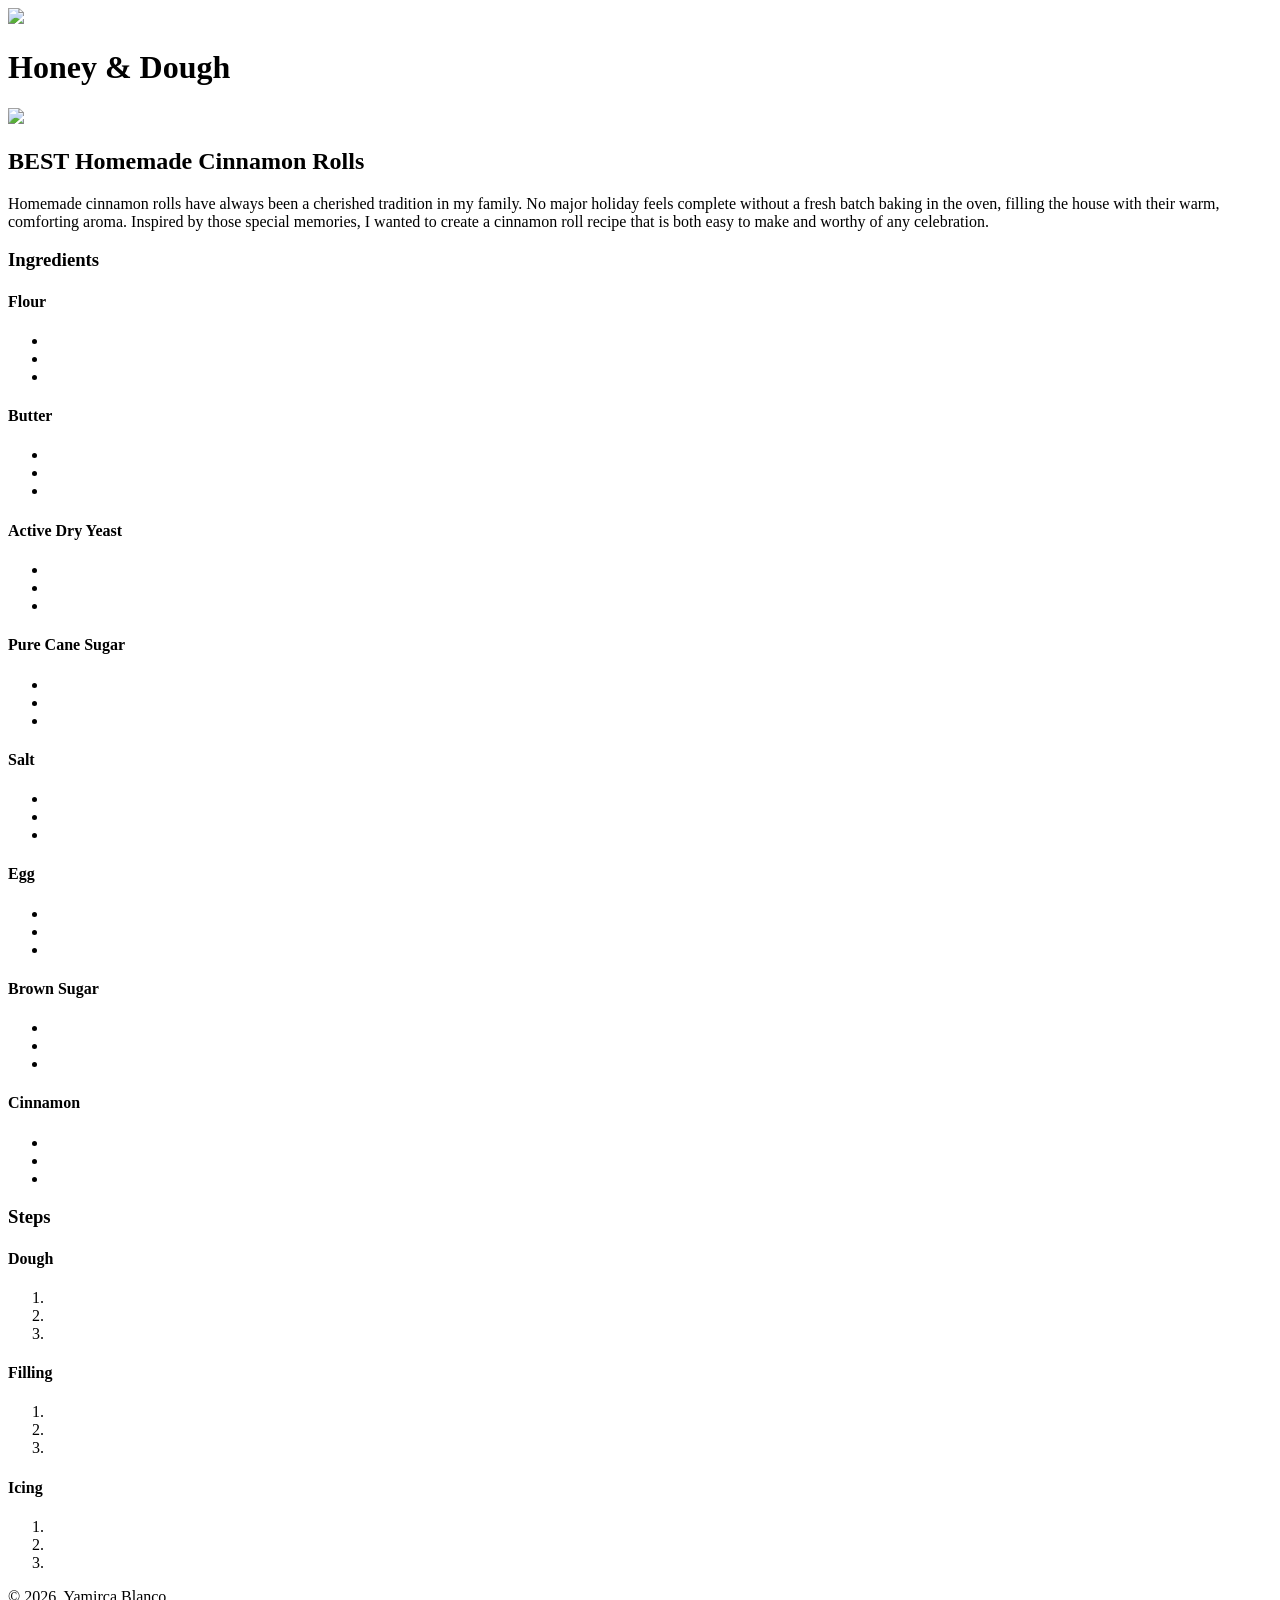
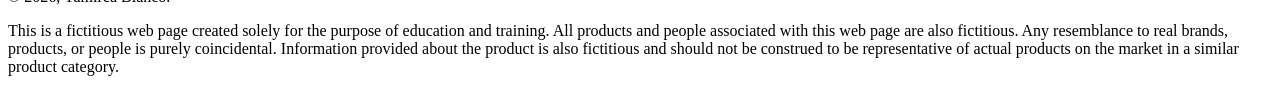
==== index.html @ c8291daa "Add files via upload" ====
<!doctype html>
<html>
<head>
<meta charset="utf-8">
<title>Bakery Recipes | Yamirca Blanco, 2026</title>
</head>

<body>
	<wrapper>
		<header>
			<img src="chef.jpg" class="logo" />
			<h1>Honey & Dough</h1>
		</header>
		
		<main>
			<img src="cinnamonrolls.jpg" class="banner" />
			<h2>BEST Homemade Cinnamon Rolls</h2>
			<p>Homemade cinnamon rolls have always been a cherished tradition in my family. No major holiday feels complete without a fresh batch baking in the oven, filling the house with their warm, comforting aroma. Inspired by those special memories, I wanted to create a cinnamon roll recipe that is both easy to make and worthy of any celebration.</p>
			<section>
			<h3>Ingredients</h3>
				<h4>Flour</h4>
				<ul>
					<li></li>
					<li></li>
					<li></li>
				</ul>
				<h4>Butter</h4>
				<ul>
					<li></li>
					<li></li>
					<li></li>
				</ul>
				<h4>Active Dry Yeast</h4>
				<ul>
					<li></li>
					<li></li>
					<li></li>
				</ul>
				<h4>Pure Cane Sugar</h4>
				<ul>
					<li></li>
					<li></li>
					<li></li>
				</ul>
				<h4>Salt</h4>
				<ul>
					<li></li>
					<li></li>
					<li></li>
				</ul>
				<h4>Egg</h4>
				<ul>
					<li></li>
					<li></li>
					<li></li>
				</ul>
				<h4>Brown Sugar</h4>
				<ul>
					<li></li>
					<li></li>
					<li></li>
				</ul>
				<h4>Cinnamon</h4>
				<ul>
					<li></li>
					<li></li>
					<li></li>
				</ul>
			</section>
			<section>
			<h3>Steps</h3>
				<h4>Dough</h4>
				<ol>
					<li></li>
					<li></li>
					<li></li>
				</ol>
				<h4>Filling</h4>
				<ol>
					<li></li>
					<li></li>
					<li></li>
				</ol>
				<h4>Icing</h4>
				<ol>
					<li></li>
					<li></li>
					<li></li>
				</ol>
			</section>
		</main>
		
		<footer>
			<p>&copy; 2026, Yamirca Blanco.</p>
<p>This is a fictitious web page created solely for the purpose of education and training. All products and people associated with this web page are also fictitious. Any resemblance to real brands, products, or people is purely coincidental. Information provided about the product is also fictitious and should not be construed to be representative of actual products on the market in a similar product category.</p>
		</footer>
	</wrapper>
</body>
</html>
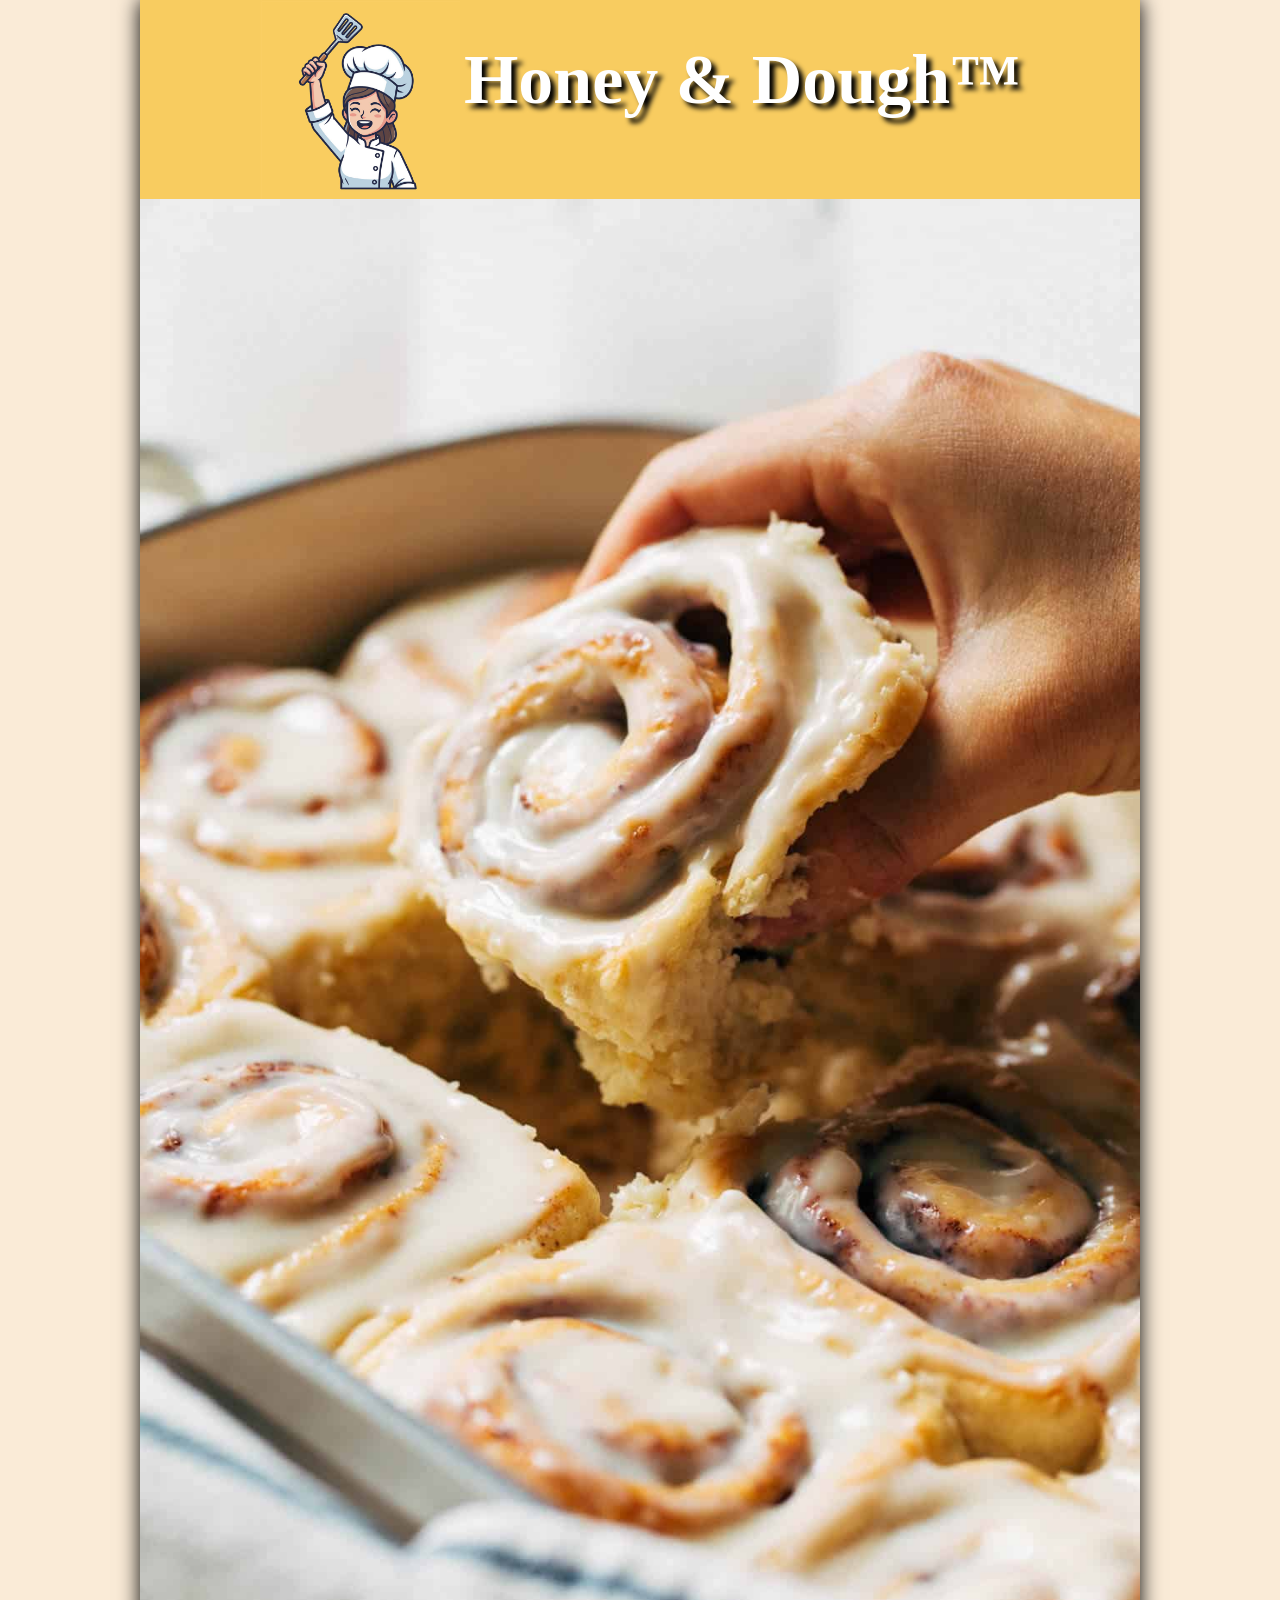
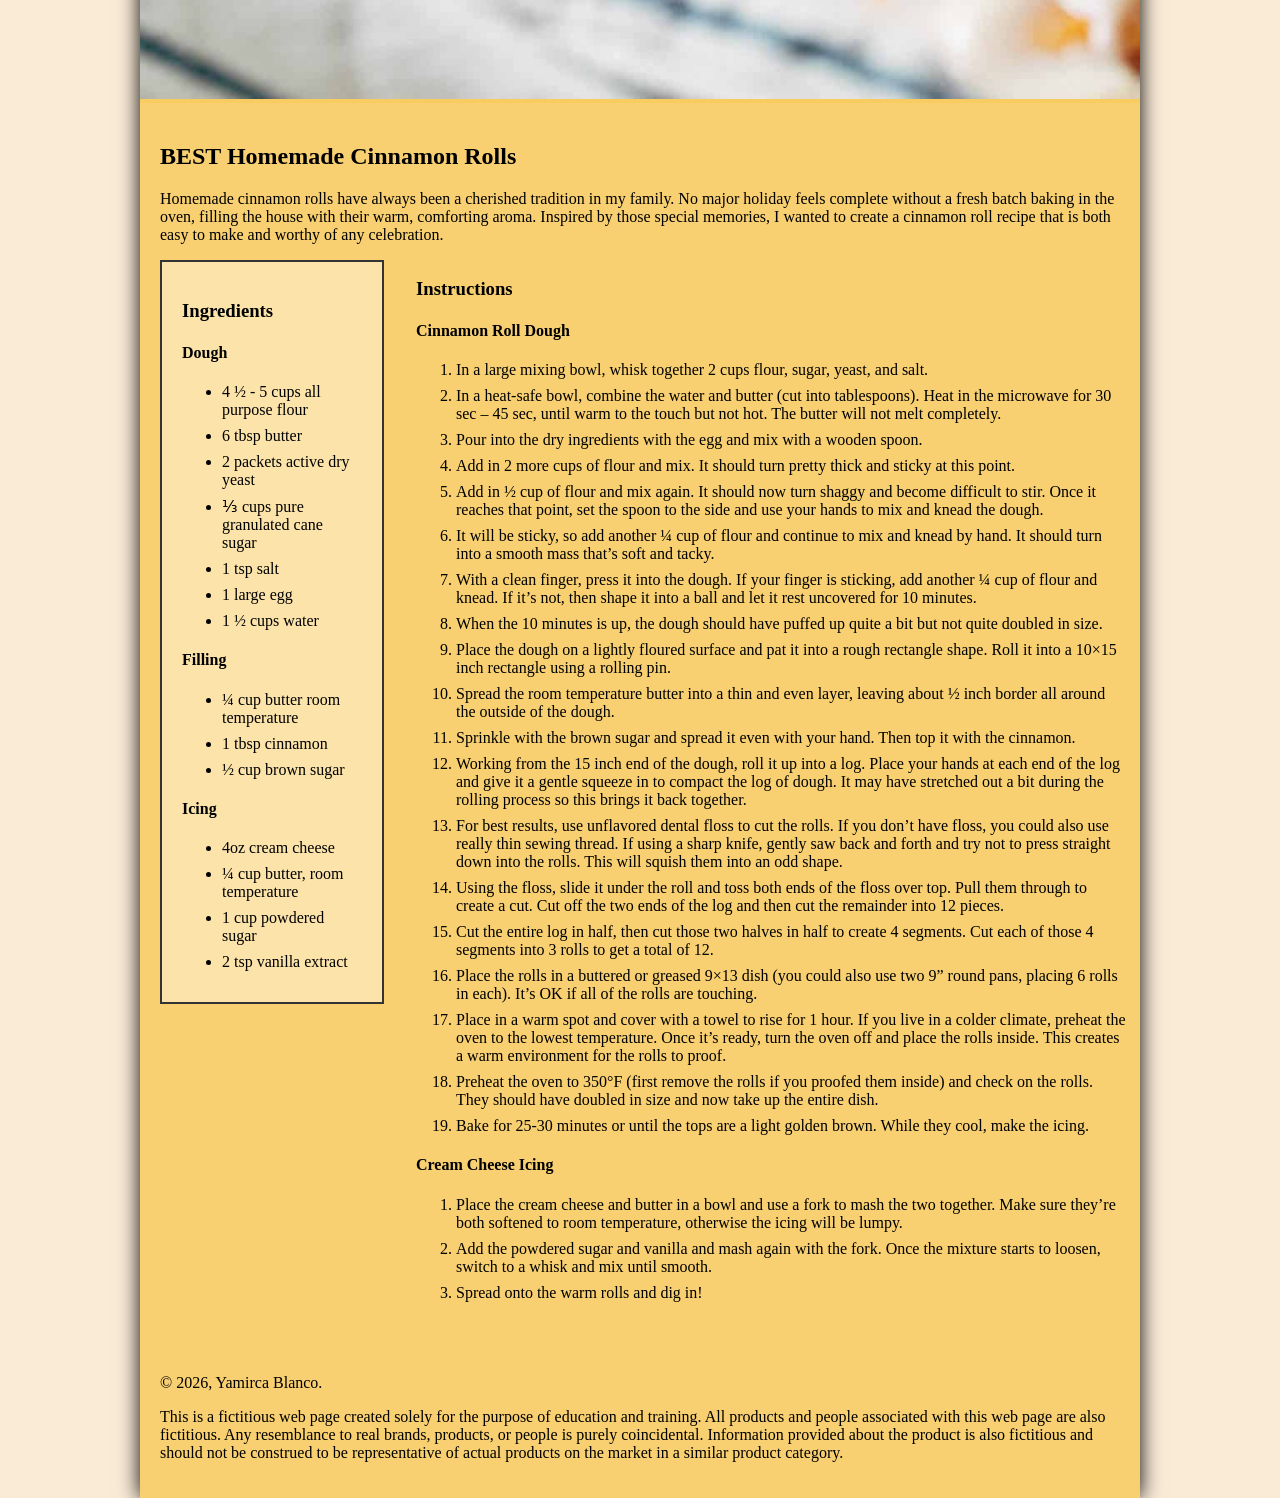
==== commit 38b13b9e: "Add files via upload" ====
--- a/index.html
+++ b/index.html
@@ -3,97 +3,139 @@
 <head>
 <meta charset="utf-8">
 <title>Bakery Recipes | Yamirca Blanco, 2026</title>
+<style>
+body {
+	margin: 0;
+	background-color:antiquewhite;
+	background-image: url("https://cdn-icons-png.magnific.com/256/7395/7395214.png?semt=ais_white_label"); 
+	background-attachment: fixed;
+	background-repeat:repeat-xy; 
+	background-position:left
+}
+wrapper {
+    width: 1000px;
+    display: block;
+    margin: auto;
+	background-color: rgba(248, 204, 96, 0.85);
+	box-shadow: 0 0 20px black;
+}
+h1 {
+    display: inline;
+	color:white;
+	text-shadow: 5px 5px 5px black;
+	font-size: 70px;
+}
+.logo {
+    vertical-align: middle;
+    width: 200px;
+}
+header {
+	text-align: center;
+	background-color:#f8cc60;
+}
+.banner {
+    width: 100%;
+	}
+.container {
+	display: grid;
+    grid-template-columns: 25% 75%;
+    gap: 16px;
+}
+.my-box{
+	width: 180px;
+	height: 700px;
+	background-color: rgba(255, 255, 255, 0.4);
+  	border: 2px solid #333333;
+	padding: 20px;
+	margin: 0px;
+	}
+	li{
+		margin-bottom: 8px;
+		margin-right: 8px;
+	}
+	main,footer{
+		padding: 20px;
+		border-radius: 8px;
+	}
+</style>
 </head>
 
 <body>
-	<wrapper>
-		<header>
-			<img src="chef.jpg" class="logo" />
-			<h1>Honey & Dough</h1>
-		</header>
-		
-		<main>
-			<img src="cinnamonrolls.jpg" class="banner" />
-			<h2>BEST Homemade Cinnamon Rolls</h2>
-			<p>Homemade cinnamon rolls have always been a cherished tradition in my family. No major holiday feels complete without a fresh batch baking in the oven, filling the house with their warm, comforting aroma. Inspired by those special memories, I wanted to create a cinnamon roll recipe that is both easy to make and worthy of any celebration.</p>
-			<section>
-			<h3>Ingredients</h3>
-				<h4>Flour</h4>
-				<ul>
-					<li></li>
-					<li></li>
-					<li></li>
-				</ul>
-				<h4>Butter</h4>
-				<ul>
-					<li></li>
-					<li></li>
-					<li></li>
-				</ul>
-				<h4>Active Dry Yeast</h4>
-				<ul>
-					<li></li>
-					<li></li>
-					<li></li>
-				</ul>
-				<h4>Pure Cane Sugar</h4>
-				<ul>
-					<li></li>
-					<li></li>
-					<li></li>
-				</ul>
-				<h4>Salt</h4>
-				<ul>
-					<li></li>
-					<li></li>
-					<li></li>
-				</ul>
-				<h4>Egg</h4>
-				<ul>
-					<li></li>
-					<li></li>
-					<li></li>
-				</ul>
-				<h4>Brown Sugar</h4>
-				<ul>
-					<li></li>
-					<li></li>
-					<li></li>
-				</ul>
-				<h4>Cinnamon</h4>
-				<ul>
-					<li></li>
-					<li></li>
-					<li></li>
-				</ul>
-			</section>
-			<section>
-			<h3>Steps</h3>
-				<h4>Dough</h4>
-				<ol>
-					<li></li>
-					<li></li>
-					<li></li>
-				</ol>
-				<h4>Filling</h4>
-				<ol>
-					<li></li>
-					<li></li>
-					<li></li>
-				</ol>
-				<h4>Icing</h4>
-				<ol>
-					<li></li>
-					<li></li>
-					<li></li>
-				</ol>
-			</section>
-		</main>
-		
-		<footer>
-			<p>&copy; 2026, Yamirca Blanco.</p>
-<p>This is a fictitious web page created solely for the purpose of education and training. All products and people associated with this web page are also fictitious. Any resemblance to real brands, products, or people is purely coincidental. Information provided about the product is also fictitious and should not be construed to be representative of actual products on the market in a similar product category.</p>
-		</footer>
-	</wrapper>
+<wrapper>
+  <header> <img src="chef.jpg" class="logo" />
+    <h1>Honey &amp; Dough&trade;</h1>
+  </header>
+	<header>
+	<img src="cinnamonrolls.jpg" class="banner" /></header>
+  <main> 
+	  <h2>BEST Homemade Cinnamon Rolls</h2>
+    <p>Homemade cinnamon rolls have always been a cherished tradition in my family. No major holiday feels complete without a fresh batch baking in the oven, filling the house with their warm, comforting aroma. Inspired by those special memories, I wanted to create a cinnamon roll recipe that is both easy to make and worthy of any celebration.</p>
+    <div class="container">
+		<div class="my-box">
+      <section>
+        <h3>Ingredients</h3>
+        <h4>Dough</h4>
+        <ul>
+          <li>4 &frac12; - 5 cups all purpose flour</li>
+          <li>6 tbsp butter</li>
+          <li>2 packets active dry yeast</li>
+          <li>&frac13; cups pure granulated cane sugar</li>
+          <li>1 tsp salt</li>
+          <li>1 large egg</li>
+          <li>1 &frac12; cups water</li>
+        </ul>
+        <h4>Filling</h4>
+        <ul>
+          <li>&frac14; cup butter room temperature</li>
+          <li>1 tbsp cinnamon</li>
+          <li>&frac12; cup brown sugar</li>
+        </ul>
+        <h4>Icing</h4>
+        <ul>
+          <li>4oz cream cheese</li>
+          <li>&frac14; cup butter, room temperature</li>
+          <li>1 cup powdered sugar</li>
+          <li>2 tsp vanilla extract</li>
+        </ul>
+      </section>
+		</div>
+      <section>
+        <h3>Instructions</h3>
+        <h4>Cinnamon Roll Dough</h4>
+        <ol>
+          <li>In a large mixing bowl, whisk together 2 cups flour, sugar, yeast, and salt.</li>
+          <li>In a heat-safe bowl, combine the water and butter (cut into tablespoons). Heat in the microwave for 30 sec – 45 sec, until warm to the touch but not hot. The butter will not melt completely.</li>
+          <li>Pour into the dry ingredients with the egg and mix with a wooden spoon.</li>
+          <li>Add in 2 more cups of flour and mix. It should turn pretty thick and sticky at this point.</li>
+          <li>Add in &frac12; cup of flour and mix again. It should now turn shaggy and become difficult to stir. Once it reaches that point, set the spoon to the side and use your hands to mix and knead the dough.</li>
+          <li>It will be sticky, so add another &frac14; cup of flour and continue to mix and knead by hand. It should turn into a smooth mass that&rsquo;s soft and tacky.</li>
+          <li>With a clean finger, press it into the dough. If your finger is sticking, add another &frac14; cup of flour and knead. If it&rsquo;s not, then shape it into a ball and let it rest uncovered for 10 minutes.</li>
+          <li>When the 10 minutes is up, the dough should have puffed up quite a bit but not quite doubled in size.</li>
+          <li>Place the dough on a lightly floured surface and pat it into a rough rectangle shape. Roll it into a 10&times;15 inch rectangle using a rolling pin.</li>
+          <li>Spread the room temperature butter into a thin and even layer, leaving about &frac12; inch border all around the outside of the dough. </li>
+          <li>Sprinkle with the brown sugar and spread it even with your hand. Then top it with the cinnamon.</li>
+          <li>Working from the 15 inch end of the dough, roll it up into a log. Place your hands at each end of the log and give it a gentle squeeze in to compact the log of dough. It may have stretched out a bit during the rolling process so this brings it back together.</li>
+          <li>For best results, use unflavored dental floss to cut the rolls. If you don&rsquo;t have floss, you could also use really thin sewing thread. If using a sharp knife, gently saw back and forth and try not to press straight down into the rolls. This will squish them into an odd shape. </li>
+          <li>Using the floss, slide it under the roll and toss both ends of the floss over top. Pull them through to create a cut. Cut off the two ends of the log and then cut the remainder into 12 pieces.</li>
+          <li>Cut the entire log in half, then cut those two halves in half to create 4 segments. Cut each of those 4 segments into 3 rolls to get a total of 12.</li>
+          <li>Place the rolls in a buttered or greased 9&times;13 dish (you could also use two 9&rdquo; round pans, placing 6 rolls in each). It&rsquo;s OK if all of the rolls are touching.</li>
+          <li>Place in a warm spot and cover with a towel to rise for 1 hour. If you live in a colder climate, preheat the oven to the lowest temperature. Once it&rsquo;s ready, turn the oven off and place the rolls inside. This creates a warm environment for the rolls to proof. </li>
+          <li>Preheat the oven to 350&deg;F (first remove the rolls if you proofed them inside) and check on the rolls. They should have doubled in size and now take up the entire dish.</li>
+          <li>Bake for 25-30 minutes or until the tops are a light golden brown. While they cool, make the icing.</li>
+        </ol>
+        <h4>Cream Cheese Icing</h4>
+        <ol>
+          <li>Place the cream cheese and butter in a bowl and use a fork to mash the two together. Make sure they&rsquo;re both softened to room temperature, otherwise the icing will be lumpy.</li>
+          <li>Add the powdered sugar and vanilla and mash again with the fork. Once the mixture starts to loosen, switch to a whisk and mix until smooth.</li>
+          <li>Spread onto the warm rolls and dig in!</li>
+        </ol>
+      </section>
+    </div>
+  </main>
+  <footer>
+    <p>&copy; 2026, Yamirca Blanco.</p>
+    <p>This is a fictitious web page created solely for the purpose of education and training. All products and people associated with this web page are also fictitious. Any resemblance to real brands, products, or people is purely coincidental. Information provided about the product is also fictitious and should not be construed to be representative of actual products on the market in a similar product category.</p>
+  </footer>
+</wrapper>
 </body>
 </html>
